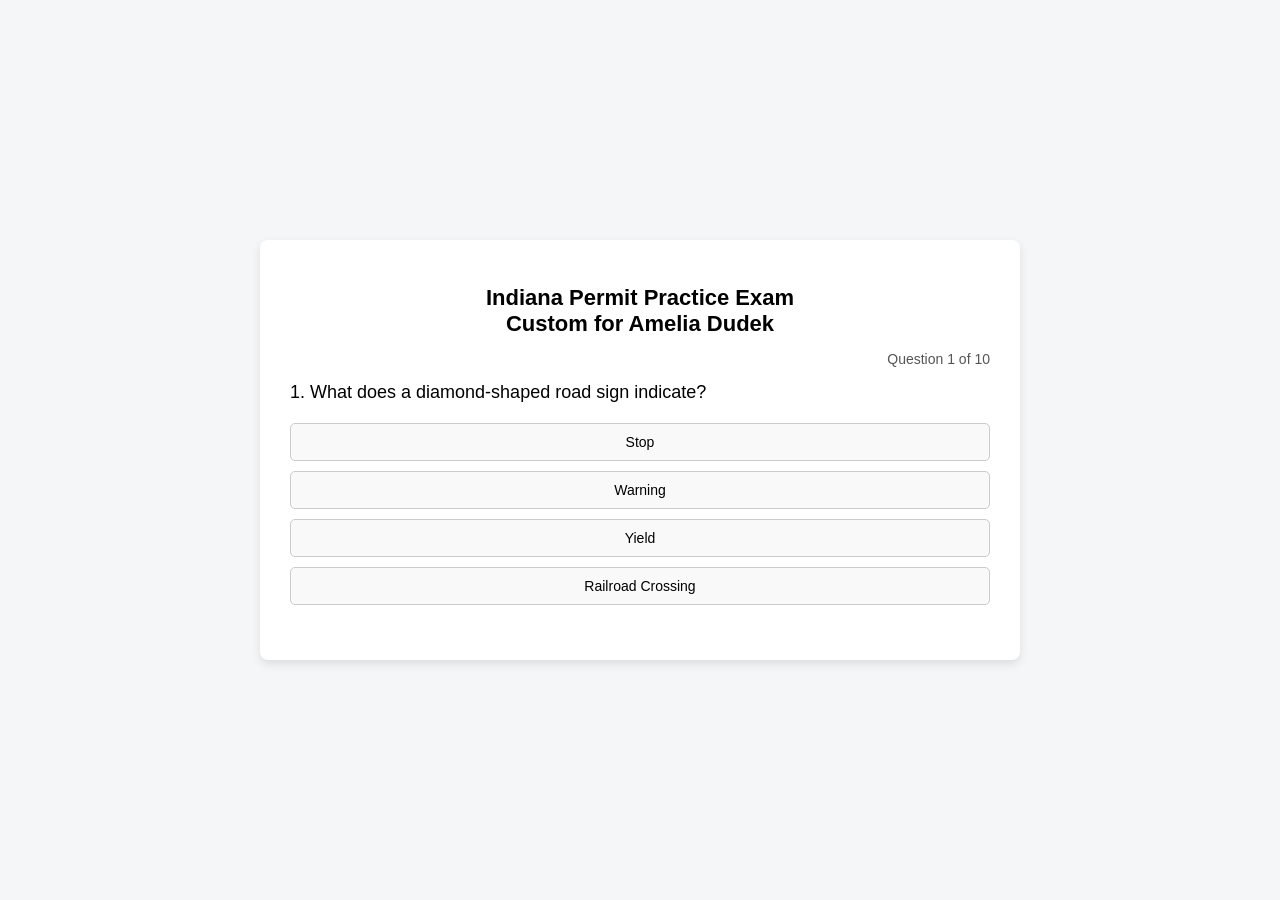
==== AmeliaTest.html @ a4cc5081 "Create AmeliaTest.html" ====
<!DOCTYPE html>
<html lang="en">
<head>
<meta charset="UTF-8">
<title>Amelia Dudek - Indiana Learner's Permit Practice Exam</title>
<style>
    body {
        font-family: Arial, sans-serif;
        background-color: #f4f6f8;
        margin: 0;
        padding: 0;
        display: flex;
        justify-content: center;
        align-items: center;
        height: 100vh;
    }
    .container {
        background: white;
        width: 90%;
        max-width: 700px;
        padding: 30px;
        border-radius: 8px;
        box-shadow: 0 4px 10px rgba(0,0,0,0.1);
    }
    h1 {
        text-align: center;
        font-size: 22px;
    }
    .question {
        font-size: 18px;
        margin-bottom: 20px;
    }
    .answers button {
        width: 100%;
        padding: 10px;
        margin-bottom: 10px;
        border: 1px solid #ccc;
        border-radius: 5px;
        background-color: #f9f9f9;
        cursor: pointer;
        font-size: 14px;
    }
    .answers button:hover {
        background-color: #e6e6e6;
    }
    .feedback {
        margin-top: 15px;
        font-size: 14px;
    }
    .progress {
        margin-bottom: 15px;
        font-size: 14px;
        text-align: right;
        color: #555;
    }
    .correct {
        color: green;
    }
    .incorrect {
        color: red;
    }
    .complete {
        text-align: center;
        font-size: 18px;
        color: green;
    }
</style>
</head>
<body>

<div class="container">
    <h1>Indiana Permit Practice Exam<br>Custom for Amelia Dudek</h1>
    <div class="progress" id="progress"></div>
    <div class="question" id="question"></div>
    <div class="answers" id="answers"></div>
    <div class="feedback" id="feedback"></div>
</div>

<script>
const questions = [
{
q: "1. What does a diamond-shaped road sign indicate?",
a: ["Stop", "Warning", "Yield", "Railroad Crossing"],
correct: 1,
explanation: "Diamond-shaped signs are warning signs. They alert drivers to upcoming hazards or changes in road conditions."
},
{
q: "2. When approaching a stopped school bus with flashing red lights, you must:",
a: ["Slow and pass carefully", "Stop regardless of direction (unless on a divided highway)", "Honk before passing", "Continue if no children visible"],
correct: 1,
explanation: "Indiana law requires you to stop for a school bus with flashing red lights unless separated by a physical median."
},
{
q: "3. You must signal at least how many feet before turning on city streets?",
a: ["50 feet", "100 feet", "200 feet", "500 feet"],
correct: 2,
explanation: "Drivers must signal at least 200 feet before turning in Indiana."
},
{
q: "4. A steady red traffic light means:",
a: ["Stop and remain stopped until green", "Stop then proceed when clear", "Yield", "Slow and proceed"],
correct: 0,
explanation: "A steady red light means come to a complete stop and wait for green."
},
{
q: "5. If your vehicle begins to skid, you should:",
a: ["Brake hard", "Turn steering wheel in direction of skid", "Accelerate", "Shift to neutral immediately"],
correct: 1,
explanation: "Steer in the direction you want the front of the car to go—into the skid."
},
{
q: "6. The legal blood alcohol concentration (BAC) limit for drivers under 21 in Indiana is:",
a: ["0.08%", "0.05%", "0.02%", "0.00%"],
correct: 2,
explanation: "Indiana has a 0.02% BAC limit for drivers under 21."
},
{
q: "7. When two vehicles arrive at a four-way stop at the same time, who goes first?",
a: ["Driver on the left", "Driver on the right", "Largest vehicle", "Fastest vehicle"],
correct: 1,
explanation: "The driver on the right has the right-of-way."
},
{
q: "8. A solid yellow line on your side of the center line means:",
a: ["Passing allowed anytime", "No passing", "Passing allowed with caution", "Road closed ahead"],
correct: 1,
explanation: "A solid yellow line indicates no passing."
},
{
q: "9. When driving in fog, you should use:",
a: ["High beams", "Low beams", "Hazard lights only", "Parking lights only"],
correct: 1,
explanation: "Use low beams in fog to reduce glare."
},
{
q: "10. Minimum following distance under normal conditions should be:",
a: ["1 second", "2 seconds", "3 seconds", "5 seconds"],
correct: 2,
explanation: "Use the 3-second rule in normal conditions."
}
];

let current = 0;

function loadQuestion() {
    if (current >= questions.length) {
        document.querySelector(".container").innerHTML = "<div class='complete'>Congratulations Amelia! 🎉<br>You completed your Indiana Practice Test!</div>";
        return;
    }

    document.getElementById("progress").innerText = 
        "Question " + (current + 1) + " of " + questions.length;

    document.getElementById("question").innerText = questions[current].q;
    document.getElementById("feedback").innerText = "";

    const answersDiv = document.getElementById("answers");
    answersDiv.innerHTML = "";

    questions[current].a.forEach((answer, index) => {
        const btn = document.createElement("button");
        btn.innerText = answer;
        btn.onclick = () => checkAnswer(index);
        answersDiv.appendChild(btn);
    });
}

function checkAnswer(index) {
    const feedback = document.getElementById("feedback");
    if (index === questions[current].correct) {
        feedback.innerHTML = "<span class='correct'>Correct! ✔<br>" + 
            questions[current].explanation + "</span>";
        setTimeout(() => {
            current++;
            loadQuestion();
        }, 2000);
    } else {
        feedback.innerHTML = "<span class='incorrect'>Incorrect. Try again.</span>";
    }
}

loadQuestion();
</script>

</body>
</html>
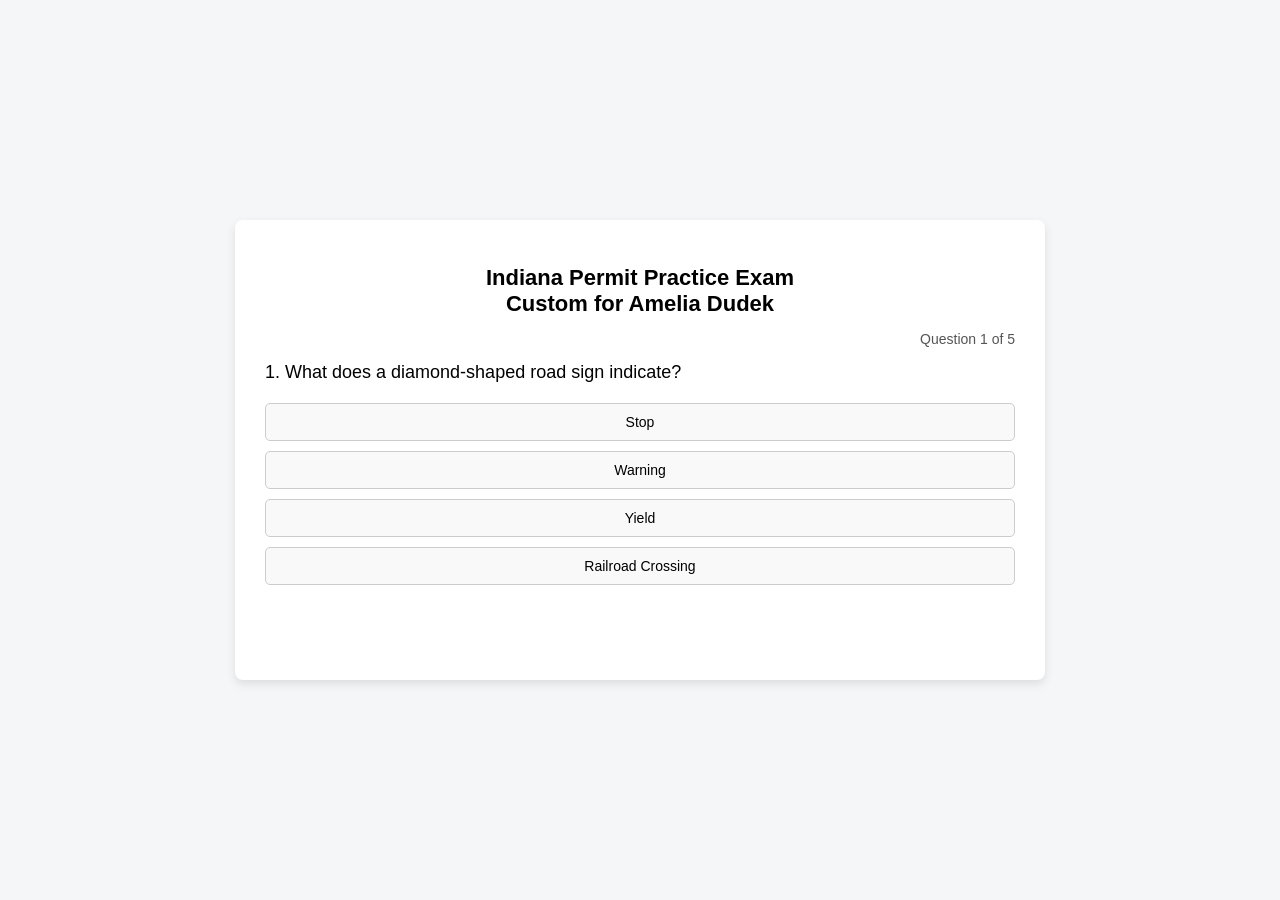
==== commit 35f81e71: "Update AmeliaTest.html" ====
--- a/AmeliaTest.html
+++ b/AmeliaTest.html
@@ -17,7 +17,7 @@
     .container {
         background: white;
         width: 90%;
-        max-width: 700px;
+        max-width: 750px;
         padding: 30px;
         border-radius: 8px;
         box-shadow: 0 4px 10px rgba(0,0,0,0.1);
@@ -46,6 +46,7 @@
     .feedback {
         margin-top: 15px;
         font-size: 14px;
+        min-height: 40px;
     }
     .progress {
         margin-bottom: 15px;
@@ -53,16 +54,21 @@
         text-align: right;
         color: #555;
     }
-    .correct {
-        color: green;
-    }
-    .incorrect {
-        color: red;
-    }
-    .complete {
-        text-align: center;
-        font-size: 18px;
-        color: green;
+    .correct { color: green; }
+    .incorrect { color: red; }
+    .complete { text-align: center; }
+    .results { margin-top: 20px; font-size: 14px; }
+    .reset-btn {
+        margin-top: 20px;
+        padding: 10px 15px;
+        border: none;
+        border-radius: 5px;
+        background-color: #333;
+        color: white;
+        cursor: pointer;
+    }
+    .reset-btn:hover {
+        background-color: #555;
     }
 </style>
 </head>
@@ -82,78 +88,51 @@
 q: "1. What does a diamond-shaped road sign indicate?",
 a: ["Stop", "Warning", "Yield", "Railroad Crossing"],
 correct: 1,
-explanation: "Diamond-shaped signs are warning signs. They alert drivers to upcoming hazards or changes in road conditions."
+explanation: "Diamond-shaped signs are warning signs. They alert drivers to upcoming hazards."
 },
 {
 q: "2. When approaching a stopped school bus with flashing red lights, you must:",
-a: ["Slow and pass carefully", "Stop regardless of direction (unless on a divided highway)", "Honk before passing", "Continue if no children visible"],
+a: ["Slow and pass carefully", "Stop regardless of direction (unless divided highway)", "Honk before passing", "Continue if no children visible"],
 correct: 1,
 explanation: "Indiana law requires you to stop for a school bus with flashing red lights unless separated by a physical median."
 },
 {
-q: "3. You must signal at least how many feet before turning on city streets?",
+q: "3. You must signal at least how many feet before turning?",
 a: ["50 feet", "100 feet", "200 feet", "500 feet"],
 correct: 2,
-explanation: "Drivers must signal at least 200 feet before turning in Indiana."
+explanation: "Drivers must signal at least 200 feet before turning."
 },
 {
 q: "4. A steady red traffic light means:",
-a: ["Stop and remain stopped until green", "Stop then proceed when clear", "Yield", "Slow and proceed"],
+a: ["Stop and remain stopped", "Stop then proceed when clear", "Yield", "Slow and proceed"],
 correct: 0,
-explanation: "A steady red light means come to a complete stop and wait for green."
+explanation: "A steady red light means come to a complete stop and wait."
 },
 {
 q: "5. If your vehicle begins to skid, you should:",
-a: ["Brake hard", "Turn steering wheel in direction of skid", "Accelerate", "Shift to neutral immediately"],
+a: ["Brake hard", "Turn into the skid", "Accelerate", "Shift to neutral"],
 correct: 1,
-explanation: "Steer in the direction you want the front of the car to go—into the skid."
-},
-{
-q: "6. The legal blood alcohol concentration (BAC) limit for drivers under 21 in Indiana is:",
-a: ["0.08%", "0.05%", "0.02%", "0.00%"],
-correct: 2,
-explanation: "Indiana has a 0.02% BAC limit for drivers under 21."
-},
-{
-q: "7. When two vehicles arrive at a four-way stop at the same time, who goes first?",
-a: ["Driver on the left", "Driver on the right", "Largest vehicle", "Fastest vehicle"],
-correct: 1,
-explanation: "The driver on the right has the right-of-way."
-},
-{
-q: "8. A solid yellow line on your side of the center line means:",
-a: ["Passing allowed anytime", "No passing", "Passing allowed with caution", "Road closed ahead"],
-correct: 1,
-explanation: "A solid yellow line indicates no passing."
-},
-{
-q: "9. When driving in fog, you should use:",
-a: ["High beams", "Low beams", "Hazard lights only", "Parking lights only"],
-correct: 1,
-explanation: "Use low beams in fog to reduce glare."
-},
-{
-q: "10. Minimum following distance under normal conditions should be:",
-a: ["1 second", "2 seconds", "3 seconds", "5 seconds"],
-correct: 2,
-explanation: "Use the 3-second rule in normal conditions."
+explanation: "Steer in the direction of the skid to regain control."
 }
 ];
 
 let current = 0;
+let firstAttempts = [];
+let correctFirstTry = 0;
+let attempted = false;
 
 function loadQuestion() {
     if (current >= questions.length) {
-        document.querySelector(".container").innerHTML = "<div class='complete'>Congratulations Amelia! 🎉<br>You completed your Indiana Practice Test!</div>";
+        showResults();
         return;
     }
 
-    document.getElementById("progress").innerText = 
+    attempted = false;
+    document.getElementById("progress").innerText =
         "Question " + (current + 1) + " of " + questions.length;
 
     document.getElementById("question").innerText = questions[current].q;
     document.getElementById("feedback").innerText = "";
-
     const answersDiv = document.getElementById("answers");
     answersDiv.innerHTML = "";
 
@@ -167,8 +146,17 @@
 
 function checkAnswer(index) {
     const feedback = document.getElementById("feedback");
+
+    if (!attempted) {
+        firstAttempts[current] = index;
+        if (index === questions[current].correct) {
+            correctFirstTry++;
+        }
+        attempted = true;
+    }
+
     if (index === questions[current].correct) {
-        feedback.innerHTML = "<span class='correct'>Correct! ✔<br>" + 
+        feedback.innerHTML = "<span class='correct'>Correct! ✔<br>" +
             questions[current].explanation + "</span>";
         setTimeout(() => {
             current++;
@@ -179,6 +167,40 @@
     }
 }
 
+function showResults() {
+    const container = document.querySelector(".container");
+    const percentage = Math.round((correctFirstTry / questions.length) * 100);
+
+    container.innerHTML = `
+        <div class="complete">
+            <h2>Test Complete, Amelia! 🎉</h2>
+            <div class="results">
+                <p><strong>Total Questions:</strong> ${questions.length}</p>
+                <p><strong>Correct on First Attempt:</strong> ${correctFirstTry}</p>
+                <p><strong>First-Attempt Score:</strong> ${percentage}%</p>
+            </div>
+            <button class="reset-btn" onclick="resetTest()">Reset Test</button>
+        </div>
+    `;
+}
+
+function resetTest() {
+    current = 0;
+    firstAttempts = [];
+    correctFirstTry = 0;
+    attempted = false;
+
+    document.querySelector(".container").innerHTML = `
+        <h1>Indiana Permit Practice Exam<br>Custom for Amelia Dudek</h1>
+        <div class="progress" id="progress"></div>
+        <div class="question" id="question"></div>
+        <div class="answers" id="answers"></div>
+        <div class="feedback" id="feedback"></div>
+    `;
+
+    loadQuestion();
+}
+
 loadQuestion();
 </script>
 
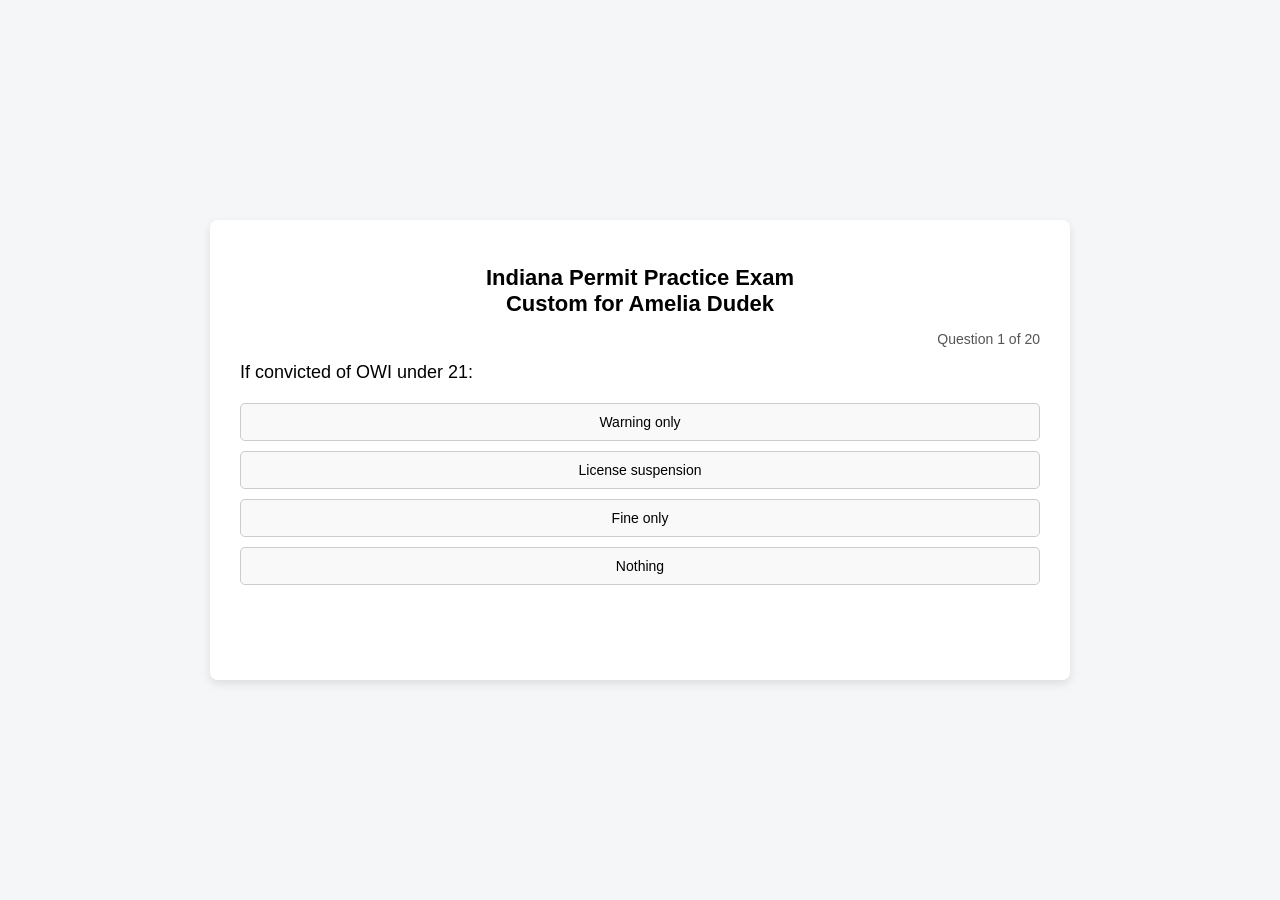
==== commit a93d774e: "Update AmeliaTest.html" ====
--- a/AmeliaTest.html
+++ b/AmeliaTest.html
@@ -17,7 +17,7 @@
     .container {
         background: white;
         width: 90%;
-        max-width: 750px;
+        max-width: 800px;
         padding: 30px;
         border-radius: 8px;
         box-shadow: 0 4px 10px rgba(0,0,0,0.1);
@@ -83,39 +83,69 @@
 </div>
 
 <script>
-const questions = [
-{
-q: "1. What does a diamond-shaped road sign indicate?",
-a: ["Stop", "Warning", "Yield", "Railroad Crossing"],
-correct: 1,
-explanation: "Diamond-shaped signs are warning signs. They alert drivers to upcoming hazards."
-},
-{
-q: "2. When approaching a stopped school bus with flashing red lights, you must:",
-a: ["Slow and pass carefully", "Stop regardless of direction (unless divided highway)", "Honk before passing", "Continue if no children visible"],
-correct: 1,
-explanation: "Indiana law requires you to stop for a school bus with flashing red lights unless separated by a physical median."
-},
-{
-q: "3. You must signal at least how many feet before turning?",
-a: ["50 feet", "100 feet", "200 feet", "500 feet"],
-correct: 2,
-explanation: "Drivers must signal at least 200 feet before turning."
-},
-{
-q: "4. A steady red traffic light means:",
-a: ["Stop and remain stopped", "Stop then proceed when clear", "Yield", "Slow and proceed"],
-correct: 0,
-explanation: "A steady red light means come to a complete stop and wait."
-},
-{
-q: "5. If your vehicle begins to skid, you should:",
-a: ["Brake hard", "Turn into the skid", "Accelerate", "Shift to neutral"],
-correct: 1,
-explanation: "Steer in the direction of the skid to regain control."
-}
+// =====================
+// FULL QUESTION BANK (50)
+// Based on Indiana Driver’s Manual topics
+// =====================
+const questionBank = [
+{q:"What does a diamond-shaped sign indicate?",a:["Stop","Warning","Yield","Railroad crossing"],correct:1,ex:"Diamond-shaped signs warn drivers of upcoming hazards."},
+{q:"An octagon-shaped sign means:",a:["Yield","No passing","Stop","Slow down"],correct:2,ex:"An octagon shape always means STOP."},
+{q:"A triangular red and white sign means:",a:["Stop","Yield","Do not enter","Railroad crossing"],correct:1,ex:"A red and white triangle indicates YIELD."},
+{q:"When must headlights be turned on?",a:["Sunset to sunrise","Only in rain","Only at night","When visibility under 1000 ft"],correct:0,ex:"Headlights must be used from sunset to sunrise."},
+{q:"Minimum following distance rule under normal conditions:",a:["1 second","2 seconds","3 seconds","5 seconds"],correct:2,ex:"Use the 3-second following rule."},
+{q:"You must signal at least how many feet before turning?",a:["50","100","200","500"],correct:2,ex:"Signal at least 200 feet before turning."},
+{q:"BAC limit for drivers under 21:",a:["0.08%","0.05%","0.02%","0.00%"],correct:2,ex:"Indiana under-21 limit is 0.02%."},
+{q:"If two cars arrive at a 4-way stop simultaneously:",a:["Left goes first","Right goes first","Fastest goes first","Largest vehicle goes first"],correct:1,ex:"Driver on the right has right-of-way."},
+{q:"Solid yellow line on your side means:",a:["Passing allowed","No passing","Road closed","Bus lane"],correct:1,ex:"Solid yellow = no passing."},
+{q:"In fog, use:",a:["High beams","Low beams","Hazards only","Parking lights"],correct:1,ex:"Low beams reduce glare."},
+{q:"What does a flashing red light mean?",a:["Yield","Stop completely","Slow down","Proceed with caution"],correct:1,ex:"Flashing red means stop."},
+{q:"Flashing yellow light means:",a:["Stop","Yield","Proceed with caution","Traffic signal ahead"],correct:2,ex:"Flashing yellow = caution."},
+{q:"Speed limit in a school zone when children present:",a:["15 mph","20 mph","25 mph","30 mph"],correct:2,ex:"School zones are typically 25 mph unless posted otherwise."},
+{q:"When approaching a stopped school bus with red lights:",a:["Pass carefully","Stop","Honk then pass","Slow only"],correct:1,ex:"You must stop unless divided highway."},
+{q:"White rectangular signs indicate:",a:["Warning","Regulatory","Guide","Construction"],correct:1,ex:"White signs are regulatory signs."},
+{q:"Orange signs indicate:",a:["School zone","Construction","Hospital","Railroad"],correct:1,ex:"Orange signs warn of construction."},
+{q:"If traffic lights are out at intersection:",a:["Proceed normally","Treat as 4-way stop","Yield only","Honk and go"],correct:1,ex:"Treat as a 4-way stop."},
+{q:"When passing a bicyclist, allow at least:",a:["1 foot","2 feet","3 feet","5 feet"],correct:2,ex:"Indiana requires at least 3 feet."},
+{q:"Handicap parking requires:",a:["Doctor note","Permit/plate","Hazard lights","Short parking time"],correct:1,ex:"Valid handicap placard or plate required."},
+{q:"If your vehicle skids:",a:["Brake hard","Turn into skid","Accelerate","Shift park"],correct:1,ex:"Steer into skid."},
+{q:"Green arrow means:",a:["Stop","Protected turn","Yield","No turn"],correct:1,ex:"Green arrow = protected turn."},
+{q:"Red curb indicates:",a:["Passenger loading","No stopping","Fire lane","Bus stop"],correct:1,ex:"Red curb means no stopping."},
+{q:"What does a pentagon-shaped sign indicate?",a:["Stop","School zone","Yield","No passing"],correct:1,ex:"Pentagon signs warn of school zones."},
+{q:"Broken white line means:",a:["No lane change","Lane change allowed","Road closed","Yield"],correct:1,ex:"Broken white lines allow lane changes."},
+{q:"Move over law requires:",a:["Stop for police","Slow only","Move over or slow for emergency vehicles","Ignore if opposite lane"],correct:2,ex:"Move over or slow down for emergency vehicles."},
+{q:"If an emergency vehicle approaches with siren:",a:["Speed up","Stop immediately in lane","Pull right and stop","Ignore"],correct:2,ex:"Pull to right and stop."},
+{q:"Hydroplaning is caused by:",a:["Ice","Standing water","Fog","Oil only"],correct:1,ex:"Hydroplaning occurs on wet roads."},
+{q:"Yellow center line separates:",a:["Traffic same direction","Opposing traffic","Bike lane","Shoulder"],correct:1,ex:"Yellow divides opposing traffic."},
+{q:"When parking uphill with curb:",a:["Turn wheels away","Turn wheels toward curb","Keep straight","Hazards only"],correct:0,ex:"Turn wheels away from curb uphill."},
+{q:"When parking downhill with curb:",a:["Turn wheels away","Turn wheels toward curb","Keep straight","Neutral gear"],correct:1,ex:"Turn wheels toward curb downhill."},
+{q:"Seat belts are required for:",a:["Driver only","Front seat only","All occupants","Under 18 only"],correct:2,ex:"All occupants must wear seat belts."},
+{q:"Double solid yellow lines mean:",a:["Passing allowed","Passing both ways","No passing either direction","Bus only"],correct:2,ex:"Double solid yellow = no passing either direction."},
+{q:"White stop line indicates:",a:["Pedestrian area","Where to stop","Bike crossing","Yield area"],correct:1,ex:"Stop at white line."},
+{q:"Construction zone fines are:",a:["Reduced","Same","Increased","Optional"],correct:2,ex:"Fines increase in construction zones."},
+{q:"Right turn on red is allowed:",a:["Never","Always","After full stop unless posted otherwise","Only rural"],correct:2,ex:"Right on red allowed after stop unless prohibited."},
+{q:"A steady yellow light means:",a:["Stop immediately","Speed up","Prepare to stop","Yield"],correct:2,ex:"Yellow warns light changing to red."},
+{q:"When merging onto highway:",a:["Stop","Match speed of traffic","Drive slow","Honk"],correct:1,ex:"Match highway speed to merge safely."},
+{q:"Following large trucks requires:",a:["Closer distance","More distance","Same distance","No rule"],correct:1,ex:"Increase following distance."},
+{q:"If a tire blows out:",a:["Brake hard","Grip wheel and slow gradually","Accelerate","Turn sharply"],correct:1,ex:"Hold wheel steady and slow gradually."},
+{q:"What color are warning signs usually?",a:["Red","Yellow","Green","Blue"],correct:1,ex:"Warning signs are usually yellow."},
+{q:"Pedestrians in crosswalk:",a:["Must yield to cars","Have right-of-way","Must run","Wait for signal always"],correct:1,ex:"Drivers must yield to pedestrians."},
+{q:"Railroad crossing with flashing lights means:",a:["Slow","Stop","Yield","Proceed"],correct:1,ex:"Flashing red at railroad = stop."},
+{q:"If convicted of OWI under 21:",a:["Warning only","License suspension","Fine only","Nothing"],correct:1,ex:"Underage OWI results in suspension."},
+{q:"Roundabout traffic flows:",a:["Clockwise","Counterclockwise","Either","Random"],correct:1,ex:"Traffic flows counterclockwise."},
+{q:"Use turn signals when:",a:["Turning only","Changing lanes and turning","Highway only","Optional"],correct:1,ex:"Use signals for lane changes and turns."},
+{q:"Headlights required in rain when:",a:["Always","Wipers in use","Heavy rain only","Night only"],correct:1,ex:"Use headlights when windshield wipers are in use."},
+{q:"Tailgating is dangerous because:",a:["Improves speed","Reduces reaction time","Saves gas","None"],correct:1,ex:"Tailgating reduces reaction time."},
+{q:"What shape is a railroad crossing warning sign?",a:["Round","Square","Triangle","Octagon"],correct:0,ex:"Railroad crossing advance warning signs are round."},
+{q:"At uncontrolled intersection:",a:["Speed up","Yield to vehicle on right","Ignore","Left goes first"],correct:1,ex:"Yield to vehicle on right."}
 ];
 
+// Shuffle and pick 20
+function getRandomQuestions(bank, count) {
+    const shuffled = [...bank].sort(() => 0.5 - Math.random());
+    return shuffled.slice(0, count);
+}
+
+let questions = getRandomQuestions(questionBank, 20);
 let current = 0;
 let firstAttempts = [];
 let correctFirstTry = 0;
@@ -126,10 +156,9 @@
         showResults();
         return;
     }
-
     attempted = false;
     document.getElementById("progress").innerText =
-        "Question " + (current + 1) + " of " + questions.length;
+        "Question " + (current + 1) + " of 20";
 
     document.getElementById("question").innerText = questions[current].q;
     document.getElementById("feedback").innerText = "";
@@ -157,11 +186,11 @@
 
     if (index === questions[current].correct) {
         feedback.innerHTML = "<span class='correct'>Correct! ✔<br>" +
-            questions[current].explanation + "</span>";
+            questions[current].ex + "</span>";
         setTimeout(() => {
             current++;
             loadQuestion();
-        }, 2000);
+        }, 1500);
     } else {
         feedback.innerHTML = "<span class='incorrect'>Incorrect. Try again.</span>";
     }
@@ -169,13 +198,13 @@
 
 function showResults() {
     const container = document.querySelector(".container");
-    const percentage = Math.round((correctFirstTry / questions.length) * 100);
+    const percentage = Math.round((correctFirstTry / 20) * 100);
 
     container.innerHTML = `
         <div class="complete">
             <h2>Test Complete, Amelia! 🎉</h2>
             <div class="results">
-                <p><strong>Total Questions:</strong> ${questions.length}</p>
+                <p><strong>Questions This Test:</strong> 20</p>
                 <p><strong>Correct on First Attempt:</strong> ${correctFirstTry}</p>
                 <p><strong>First-Attempt Score:</strong> ${percentage}%</p>
             </div>
@@ -185,6 +214,7 @@
 }
 
 function resetTest() {
+    questions = getRandomQuestions(questionBank, 20);
     current = 0;
     firstAttempts = [];
     correctFirstTry = 0;
